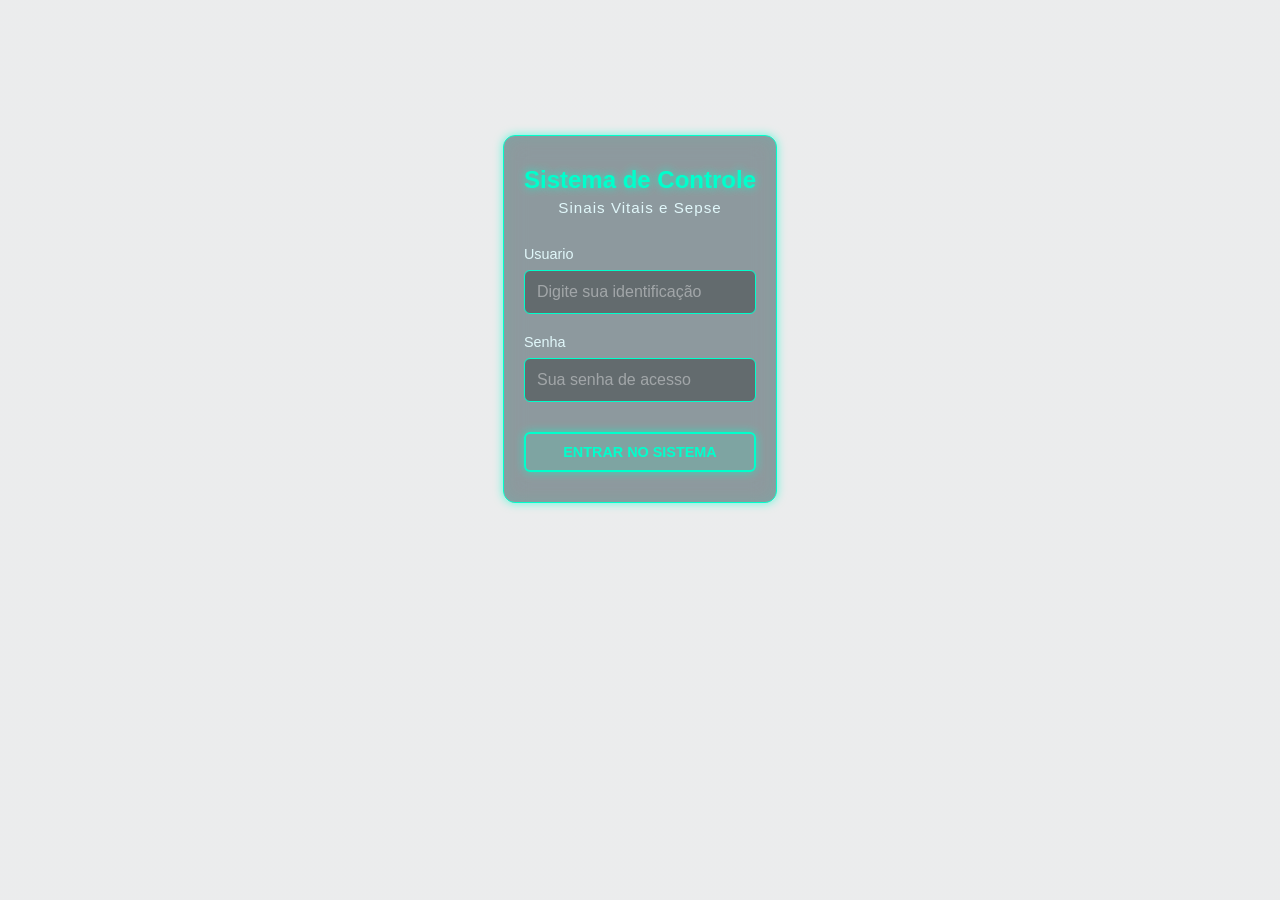
==== index.html @ c740de36 "Add files via upload" ====
<!DOCTYPE html>
<html lang="pt-BR">
<head>
    <meta charset="UTF-8">
    <meta name="viewport" content="width=device-width, initial-scale=1.0">
    <title>Login - Controle de Sepse</title>
    <link rel="stylesheet" href="style.css">
</head>
<body>
    <div class="login-container">
        <div class="login-card">
            <h2>Sistema de Controle</h2>
            <p>Sinais Vitais e Sepse</p>
            
            <form action="#" method="POST">
                <div class="input-group">
                    <label for="usuario">Usuario</label>
                    <input type="text" id="usuario" name="usuario" required placeholder="Digite sua identificação">
                </div>
                
                <div class="input-group">
                    <label for="senha">Senha</label>
                    <input type="password" id="senha" name="senha" required placeholder="Sua senha de acesso">
                </div>
                
                <button type="submit" class="btn-login">Entrar no Sistema</button>
            </form>
        </div>
    </div>
</body>
</html>
---- style.css ----
/* Paleta Futurista Neon */
:root {
    --neon-ciano: #00ffcc;
    --texto-claro: #e0f7fa;
    --fundo-vidro: rgba(0, 30, 40, 0.4); /* Fundo escuro transparente */
    --brilho-neon: 0 0 10px rgba(0, 255, 204, 0.6);
}

* {
    margin: 0;
    padding: 0;
    box-sizing: border-box;
    font-family: 'Segoe UI', Tahoma, Geneva, Verdana, sans-serif;
}

body {
    /* Ajustado para 0.15: O fundo fica super vivo e vibrante, 
       mas com contraste perfeito para não cansar a vista! */
    background-image: linear-gradient(rgba(0, 15, 25, 0.08), rgba(0, 15, 25, 0.08)), url('Imagens/Fundo_sepse.png'); 
    
    background-size: cover;
    background-position: center;
    background-repeat: no-repeat;
    background-attachment: fixed;
    
    display: flex;
    justify-content: center;
    align-items: flex-start; 
    padding-top: 15vh; 
    height: 100vh;
    color: var(--texto-claro);
}

/* O Cartão Futurista (Efeito Glassmorphism) */
.login-card {
    background-color: var(--fundo-vidro);
    backdrop-filter: blur(12px);
    -webkit-backdrop-filter: blur(12px);
    padding: 30px 20px; /* <-- Reduzido de "40px 30px" para ficar mais estreito e baixo */
    border-radius: 12px;
    border: 1px solid var(--neon-ciano);
    box-shadow: var(--brilho-neon), inset 0 0 15px rgba(0, 255, 204, 0.1);
}

.login-card h2 {
    text-align: center;
    color: var(--neon-ciano);
    margin-bottom: 5px;
    text-shadow: 0 0 8px rgba(0, 255, 204, 0.8); /* Letra brilhante */
}

.login-card p {
    text-align: center;
    color: var(--texto-claro);
    font-size: 0.95rem;
    margin-bottom: 30px;
    letter-spacing: 1px;
}

.input-group {
    margin-bottom: 20px;
}

.input-group label {
    display: block;
    margin-bottom: 8px;
    font-weight: 500;
    font-size: 0.9rem;
    color: var(--texto-claro);
}

.input-group input {
    width: 100%;
    padding: 12px;
    background-color: rgba(0, 0, 0, 0.3); /* Fundo do input mais escuro */
    border: 1px solid var(--neon-ciano);
    color: white;
    border-radius: 6px;
    font-size: 1rem;
    transition: all 0.3s;
}

/* Cor do texto de dica (placeholder) */
.input-group input::placeholder {
    color: rgba(255, 255, 255, 0.4);
}

.input-group input:focus {
    outline: none;
    background-color: rgba(0, 0, 0, 0.5);
    box-shadow: 0 0 12px var(--neon-ciano); /* Brilha mais ao clicar */
}

.btn-login {
    width: 100%; /* Volta a alinhar perfeitamente com os campos de cima */
    margin-top: 10px; /* Mantém apenas o espaço para cima */
    padding: 10px; /* Deixei o mesmo tamanho interno das caixas de texto para ficar harmônico */
    background-color: rgba(0, 255, 204, 0.1);
    color: var(--neon-ciano);
    border: 2px solid var(--neon-ciano);
    border-radius: 6px;
    font-size: 0.9rem; 
    font-weight: bold;
    cursor: pointer;
    text-transform: uppercase;
    transition: all 0.3s;
    box-shadow: var(--brilho-neon);
}

.btn-login:hover {
    background-color: var(--neon-ciano);
    color: #002233; 
    box-shadow: 0 0 20px var(--neon-ciano);
}
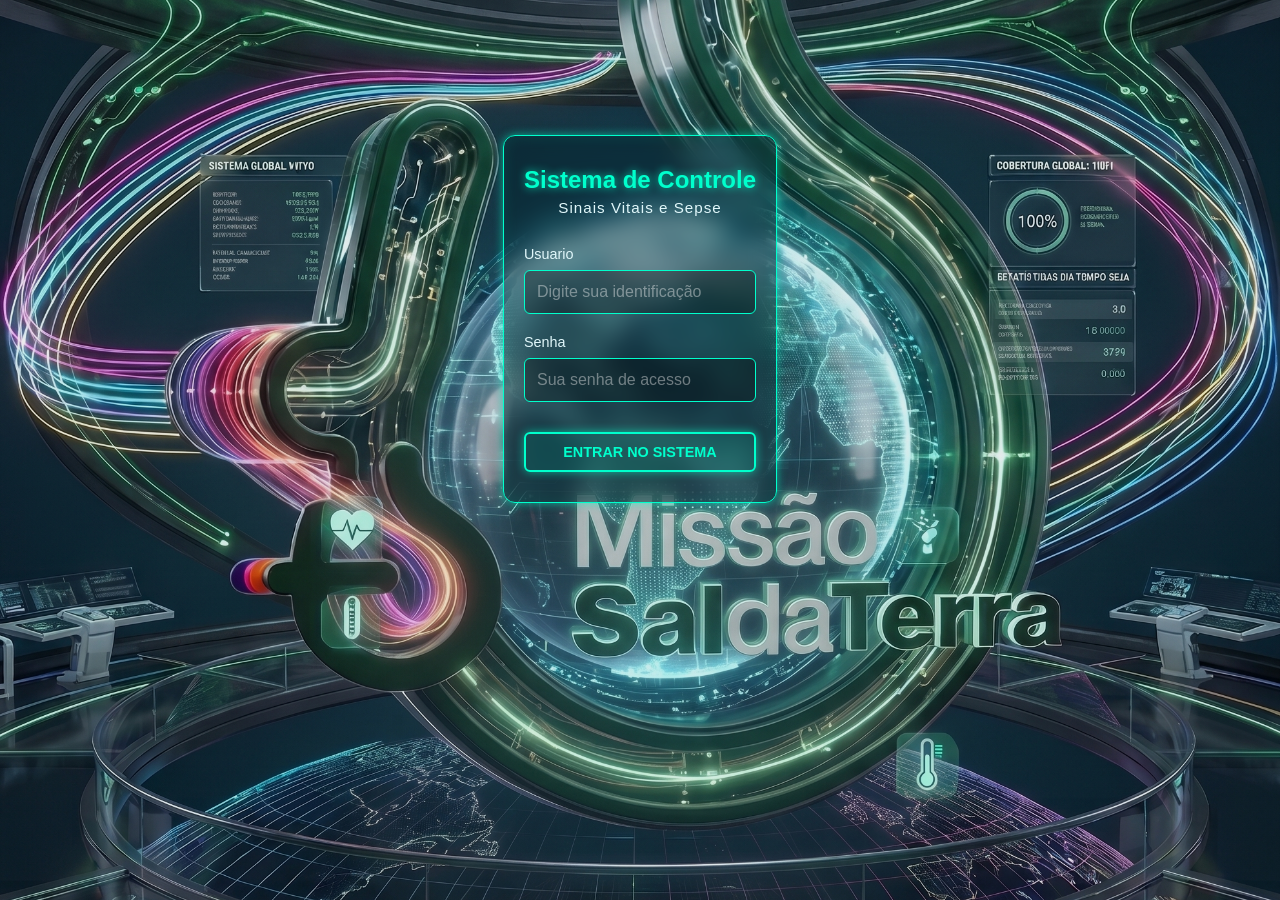
==== commit 4c943b5f: "Implement login form with JavaScript validation Added login functionality with validation and redire" ====
--- a/index.html
+++ b/index.html
@@ -12,7 +12,7 @@
             <h2>Sistema de Controle</h2>
             <p>Sinais Vitais e Sepse</p>
             
-            <form action="#" method="POST">
+            <form id="form-login" onsubmit="realizarLogin(event)">
                 <div class="input-group">
                     <label for="usuario">Usuario</label>
                     <input type="text" id="usuario" name="usuario" required placeholder="Digite sua identificação">
@@ -27,5 +27,26 @@
             </form>
         </div>
     </div>
+
+    <script>
+        function realizarLogin(event) {
+            event.preventDefault(); // Evita que a página recarregue
+            
+            const usuarioDigitado = document.getElementById('usuario').value.trim();
+            const senhaDigitada = document.getElementById('senha').value.trim();
+            
+            // Credenciais de acesso configuradas
+            const USUARIO_CORRETO = "admin";
+            const SENHA_CORRETA = "missao2026";
+
+            if (usuarioDigitado === USUARIO_CORRETO && senhaDigitada === SENHA_CORRETA) {
+                window.location.href = "dashboard.html"; // Redireciona para o painel principal se estiver correto
+            } else {
+                alert("❌ Usuário ou senha incorretos! Tente novamente.");
+                document.getElementById('senha').value = ""; // Limpa o campo de senha
+                document.getElementById('senha').focus();
+            }
+        }
+    </script>
 </body>
-</html>+</html>
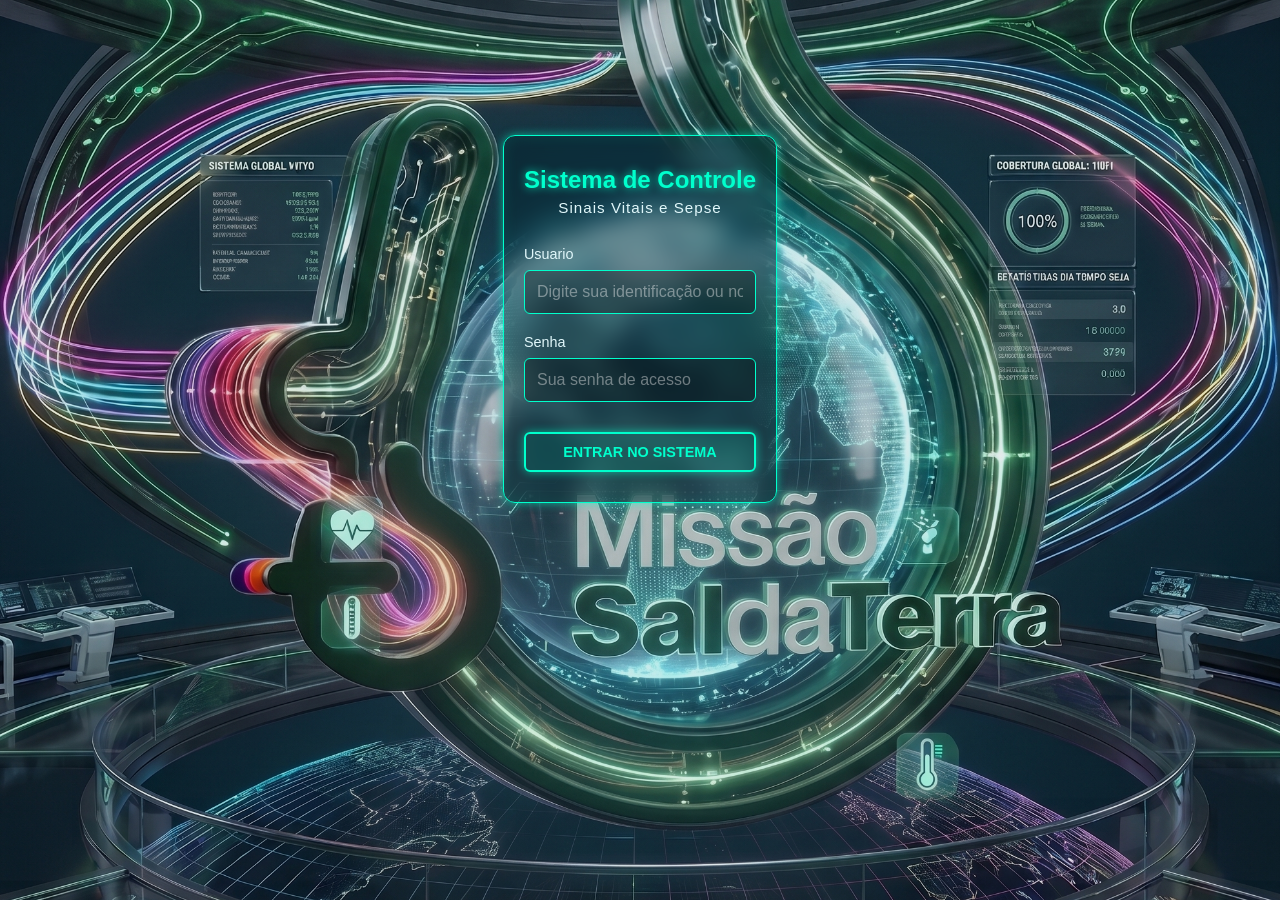
==== commit 96dbe5b6: "Enhance login functionality for technicians Updated login functionality to include technician access" ====
--- a/index.html
+++ b/index.html
@@ -15,7 +15,7 @@
             <form id="form-login" onsubmit="realizarLogin(event)">
                 <div class="input-group">
                     <label for="usuario">Usuario</label>
-                    <input type="text" id="usuario" name="usuario" required placeholder="Digite sua identificação">
+                    <input type="text" id="usuario" name="usuario" required placeholder="Digite sua identificação ou nome">
                 </div>
                 
                 <div class="input-group">
@@ -30,20 +30,30 @@
 
     <script>
         function realizarLogin(event) {
-            event.preventDefault(); // Evita que a página recarregue
+            event.preventDefault();
             
             const usuarioDigitado = document.getElementById('usuario').value.trim();
             const senhaDigitada = document.getElementById('senha').value.trim();
             
-            // Credenciais de acesso configuradas
-            const USUARIO_CORRETO = "admin";
-            const SENHA_CORRETA = "missao2026";
+            // 1. Credenciais do Enfermeiro (Painel Completo)
+            const USUARIO_ENF = "admin";
+            const SENHA_ENF = "missao2026";
 
-            if (usuarioDigitado === USUARIO_CORRETO && senhaDigitada === SENHA_CORRETA) {
-                window.location.href = "dashboard.html"; // Redireciona para o painel principal se estiver correto
-            } else {
+            // 2. Senha padrão unificada para todos os Técnicos
+            const SENHA_PADRAO_TECNICOS = "enfermagem";
+
+            if (usuarioDigitado === USUARIO_ENF && senhaDigitada === SENHA_ENF) {
+                // Acesso do Enfermeiro
+                window.location.href = "dashboard.html";
+            } 
+            else if (senhaDigitada === SENHA_PADRAO_TECNICOS) {
+                // Acesso do Técnico: Salvamos o nome digitado no navegador para o formulário reconhecer
+                localStorage.setItem('tecnico_logado_nome', usuarioDigitado);
+                window.location.href = "dashboard_tecnico.html";
+            } 
+            else {
                 alert("❌ Usuário ou senha incorretos! Tente novamente.");
-                document.getElementById('senha').value = ""; // Limpa o campo de senha
+                document.getElementById('senha').value = "";
                 document.getElementById('senha').focus();
             }
         }
